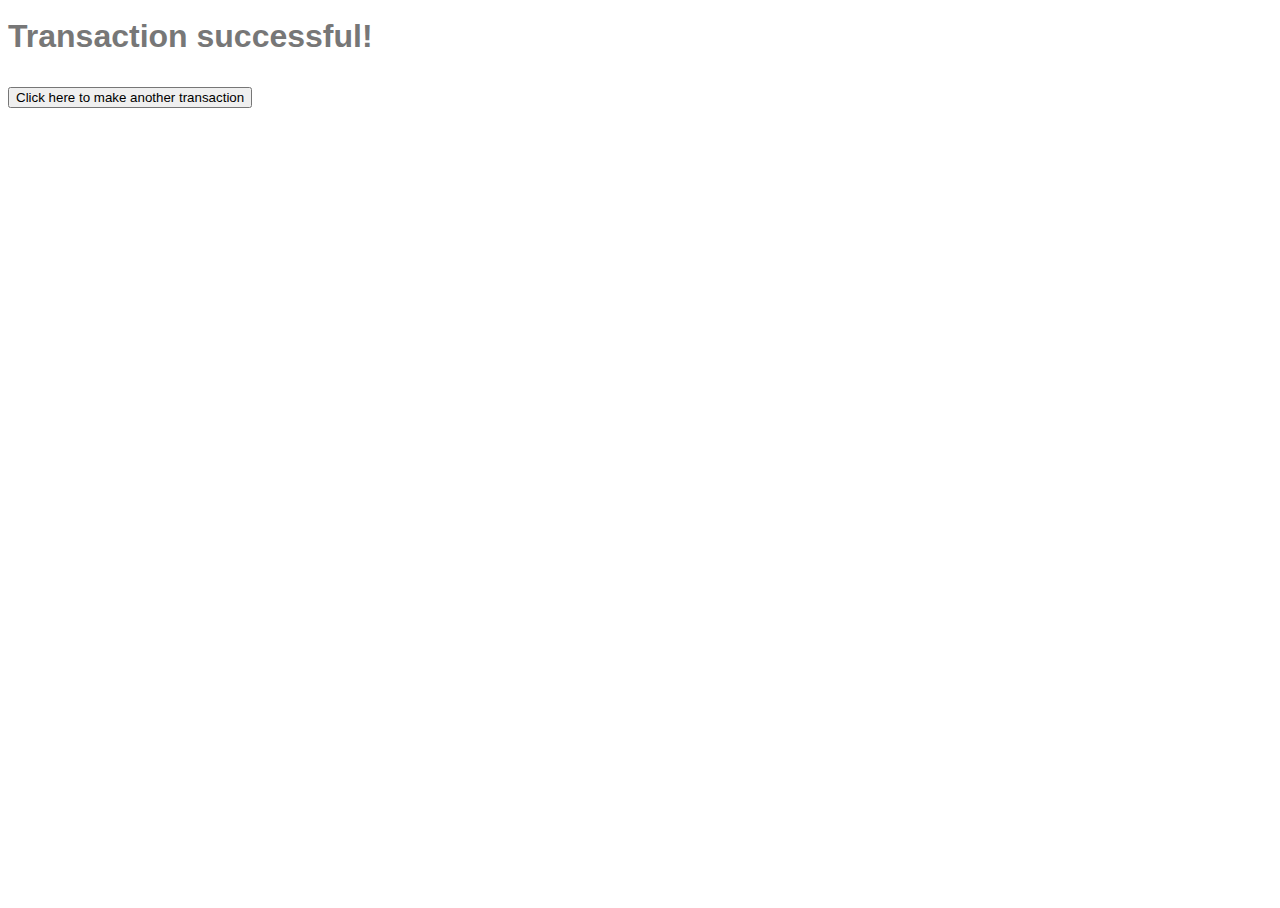
==== src/problem2/done.html @ 012acd8a "basic functionality and styling" ====
<html>

<head>
  <meta name="viewport" content="width=device-width, initial-scale=1">
  <title>Submitted!</title>

  <!-- You may add more stuff here -->
  <link href="style.css" rel="stylesheet" />
</head>

<body>
  <h1>
    Transaction successful!
  </h1>
  <button onclick="toTransactionForm()">Click here to make another transaction</button>
  <script src="script.js"></script>
</body>

</html>
---- src/problem2/style.css ----
body,h1,h2,h3,h4,h5,h6 {font-family: "Raleway", sans-serif;}
body, html {
  height: 100%;
  color: #777;
  line-height: 1.8;
}

label {
  font-size: large;
  color: blue;
}
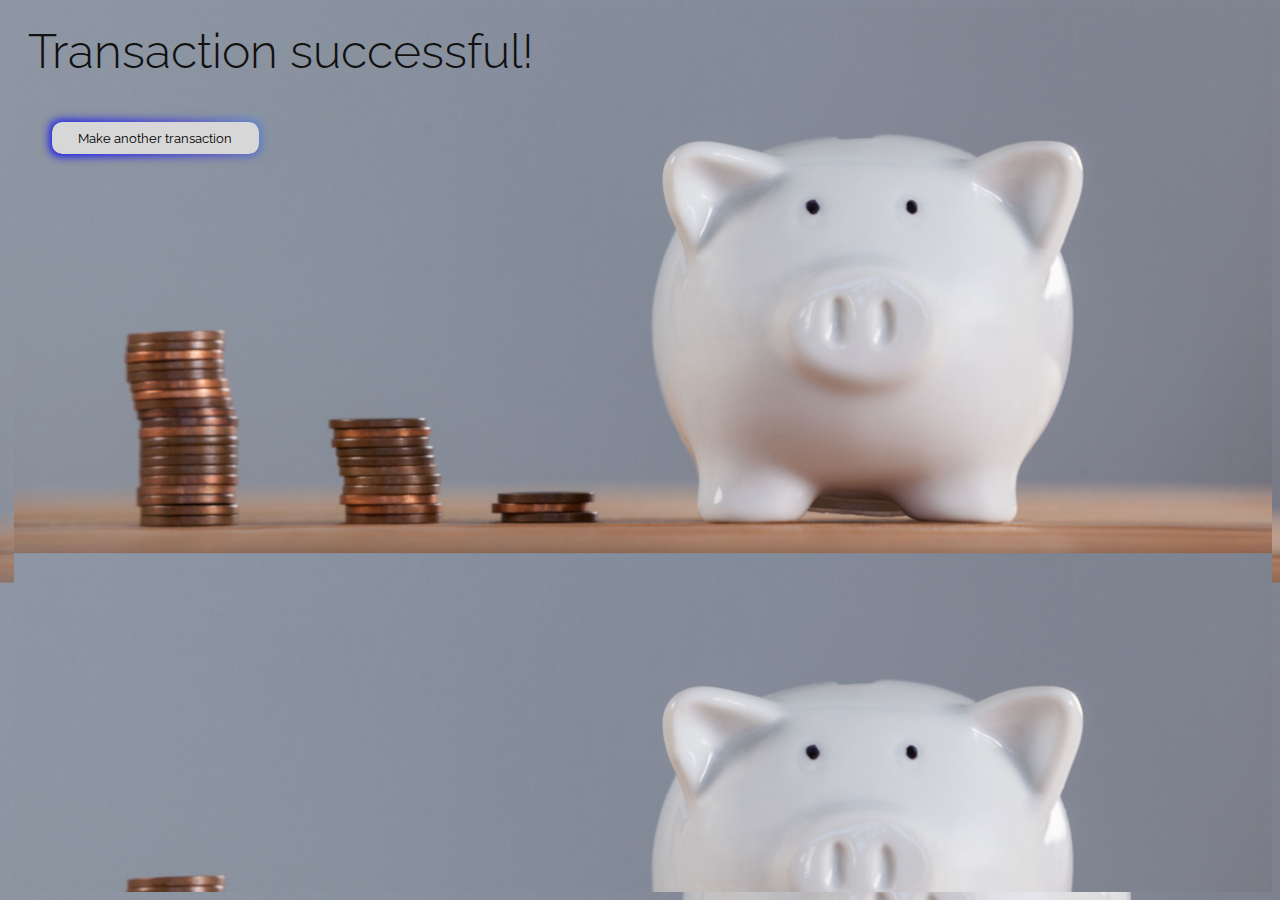
==== commit 4cd26cbd: "finished problem 2" ====
--- a/src/problem2/done.html
+++ b/src/problem2/done.html
@@ -1,19 +1,21 @@
 <html>
+  <head>
+    <meta name="viewport" content="width=device-width, initial-scale=1" />
+    <title>Submitted!</title>
 
-<head>
-  <meta name="viewport" content="width=device-width, initial-scale=1">
-  <title>Submitted!</title>
+    <!-- You may add more stuff here -->
+    <link href="style.css" rel="stylesheet" />
+    <link
+      href="https://fonts.googleapis.com/css?family=Raleway"
+      rel="stylesheet"
+    />
+  </head>
 
-  <!-- You may add more stuff here -->
-  <link href="style.css" rel="stylesheet" />
-</head>
-
-<body>
-  <h1>
-    Transaction successful!
-  </h1>
-  <button onclick="toTransactionForm()">Click here to make another transaction</button>
-  <script src="script.js"></script>
-</body>
-
+  <body>
+    <h1>Transaction successful!</h1>
+    <div>
+      <button onclick="toTransactionForm()">Make another transaction</button>
+    </div>
+    <script src="script.js"></script>
+  </body>
 </html>
--- a/src/problem2/style.css
+++ b/src/problem2/style.css
@@ -1,11 +1,105 @@
-body,h1,h2,h3,h4,h5,h6 {font-family: "Raleway", sans-serif;}
-body, html {
-  height: 100%;
-  color: #777;
+body,
+h1 {
+  font-family: "Raleway", sans-serif;
+  margin-left: 1.1%;
+}
+h1 {
+  margin-left: 1.1%;
+  font-size: 300%;
+  font-weight: 300;
+  color: #111;
+}
+form {
+  width: 40%;
+}
+html {
+  background-image: url("coins.jpg");
+  background-size: 105%;
+}
+body {
+  /* height: 100%; */
   line-height: 1.8;
+  background-image: url("coins.jpg");
+  background-size: 100%;
+}
+div {
+  margin-top: -30px;
+}
+input {
+  float: right;
+  width: 50%;
+  margin-top: 2%;
+}
+label {
+  font-size: 150%;
+  color: #303030;
+  margin-left: 3%;
+  margin-right: 0px;
 }
 
-label {
-  font-size: large;
-  color: blue;
+button {
+  padding: 0.6em 2em;
+  border: none;
+  outline: none;
+  color: black;
+  background: #111;
+  cursor: pointer;
+  position: relative;
+  z-index: 0;
+  border-radius: 10px;
+  user-select: none;
+  -webkit-user-select: none;
+  touch-action: manipulation;
+  font-family: "Raleway", sans-serif;
+  margin-left: 3%;
+  margin-top: 2%;
 }
+
+button:before {
+  content: "";
+  background: linear-gradient(
+    45deg,
+    #0000ff,
+    #4f4fce,
+    #5be4f3,
+    #00ffd5,
+    #002bff,
+    #7a00ff
+  );
+  position: absolute;
+  top: -2px;
+  left: -2px;
+  background-size: 400%;
+  z-index: -1;
+  filter: blur(5px);
+  -webkit-filter: blur(5px);
+  width: calc(100% + 4px);
+  height: calc(100% + 4px);
+  animation: glowing-button-85 20s linear infinite;
+  transition: opacity 0.3s ease-in-out;
+  border-radius: 10px;
+}
+
+@keyframes glowing-button-85 {
+  0% {
+    background-position: 0 0;
+  }
+  50% {
+    background-position: 400% 0;
+  }
+  100% {
+    background-position: 0 0;
+  }
+}
+
+button:after {
+  z-index: -1;
+  content: "";
+  position: absolute;
+  width: 100%;
+  height: 100%;
+  background: #d7d7d7;
+  left: 0;
+  top: 0;
+  border-radius: 10px;
+}
